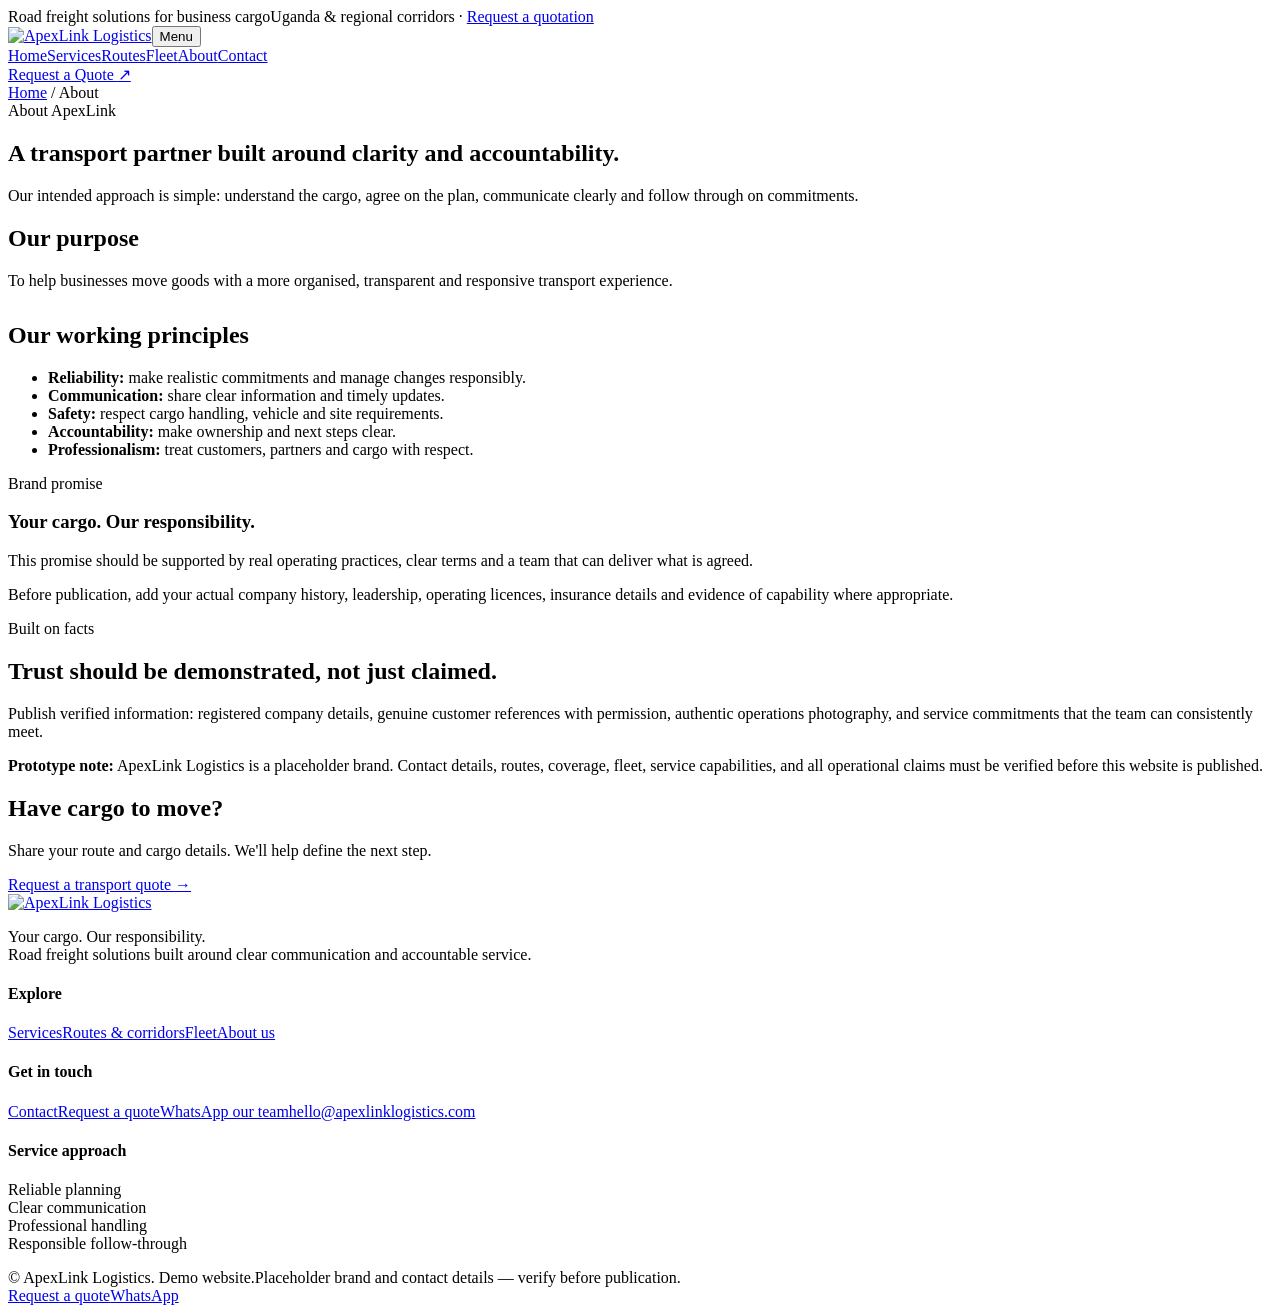
==== about.html @ e0ac4824 "Add files via upload" ====
<!doctype html><html lang="en"><head><meta charset="utf-8"><meta name="viewport" content="width=device-width, initial-scale=1"><meta name="description" content="Learn about the service principles and business approach behind ApexLink Logistics."><meta name="theme-color" content="#0b1930"><title>About Us | ApexLink Logistics</title><link rel="icon" href="assets/logo.svg" type="image/svg+xml"><link rel="stylesheet" href="styles.css"></head><body><div class="topbar"><div class="container"><span>Road freight solutions for business cargo</span><span class="topbar-right">Uganda &amp; regional corridors · <a href="contact.html">Request a quotation</a></span></div></div><div class="nav-wrap"><div class="container nav"><a href="index.html" aria-label="ApexLink Logistics home"><img class="logo" src="assets/logo.svg" alt="ApexLink Logistics"></a><button class="menu-toggle" aria-expanded="false" aria-label="Toggle navigation">Menu</button><nav class="nav-links" aria-label="Main navigation"><a class="" href="index.html">Home</a><a class="" href="services.html">Services</a><a class="" href="routes.html">Routes</a><a class="" href="fleet.html">Fleet</a><a class="active" href="about.html">About</a><a class="" href="contact.html">Contact</a></nav><div class="nav-actions"><a class="btn btn-primary" href="contact.html#quote">Request a Quote <span>↗</span></a></div></div></div><main><section class="page-hero"><div class="container"><div class="breadcrumbs"><a href="index.html">Home</a> / About</div><span class="eyebrow">About ApexLink</span><h1>A transport partner built around clarity and accountability.</h1><p>Our intended approach is simple: understand the cargo, agree on the plan, communicate clearly and follow through on commitments.</p></div></section><section class="section"><div class="container split"><div><h2>Our purpose</h2><p>To help businesses move goods with a more organised, transparent and responsive transport experience.</p><h2 style="margin-top:32px">Our working principles</h2><ul class="check-list"><li><strong>Reliability:</strong>&nbsp;make realistic commitments and manage changes responsibly.</li><li><strong>Communication:</strong>&nbsp;share clear information and timely updates.</li><li><strong>Safety:</strong>&nbsp;respect cargo handling, vehicle and site requirements.</li><li><strong>Accountability:</strong>&nbsp;make ownership and next steps clear.</li><li><strong>Professionalism:</strong>&nbsp;treat customers, partners and cargo with respect.</li></ul></div><div class="feature-panel"><span class="eyebrow">Brand promise</span><h3>Your cargo. Our responsibility.</h3><p>This promise should be supported by real operating practices, clear terms and a team that can deliver what is agreed.</p><p>Before publication, add your actual company history, leadership, operating licences, insurance details and evidence of capability where appropriate.</p></div></div></section><section class="section section-soft"><div class="container"><div class="section-head"><span class="eyebrow">Built on facts</span><h2>Trust should be demonstrated, not just claimed.</h2><p>Publish verified information: registered company details, genuine customer references with permission, authentic operations photography, and service commitments that the team can consistently meet.</p></div><div class="notice"><strong>Prototype note:</strong> ApexLink Logistics is a placeholder brand. Contact details, routes, coverage, fleet, service capabilities, and all operational claims must be verified before this website is published.</div></div></section></main><section class="cta-band"><div class="container"><div><h2>Have cargo to move?</h2><p>Share your route and cargo details. We'll help define the next step.</p></div><a class="btn" href="contact.html#quote">Request a transport quote <span>→</span></a></div></section><footer class="footer"><div class="container"><div class="footer-grid"><div><a href="index.html"><img class="logo" src="assets/logo.svg" alt="ApexLink Logistics"></a><p>Your cargo. Our responsibility.<br>Road freight solutions built around clear communication and accountable service.</p></div><div><h4>Explore</h4><div class="footer-links"><a href="services.html">Services</a><a href="routes.html">Routes &amp; corridors</a><a href="fleet.html">Fleet</a><a href="about.html">About us</a></div></div><div><h4>Get in touch</h4><div class="footer-links"><a href="contact.html">Contact</a><a href="contact.html#quote">Request a quote</a><a href="https://wa.me/256702773182" data-whatsapp>WhatsApp our team</a><a href="mailto:hello@apexlinklogistics.com">hello@apexlinklogistics.com</a></div></div><div><h4>Service approach</h4><p>Reliable planning<br>Clear communication<br>Professional handling<br>Responsible follow-through</p></div></div><div class="footer-bottom"><span>© <span data-year></span> ApexLink Logistics. Demo website.</span><span>Placeholder brand and contact details — verify before publication.</span></div></div></footer><div class="mobile-sticky"><a class="btn btn-dark" href="contact.html#quote">Request a quote</a><a class="btn btn-primary" data-whatsapp href="https://wa.me/256702773182">WhatsApp</a></div><script src="script.js"></script></body></html>
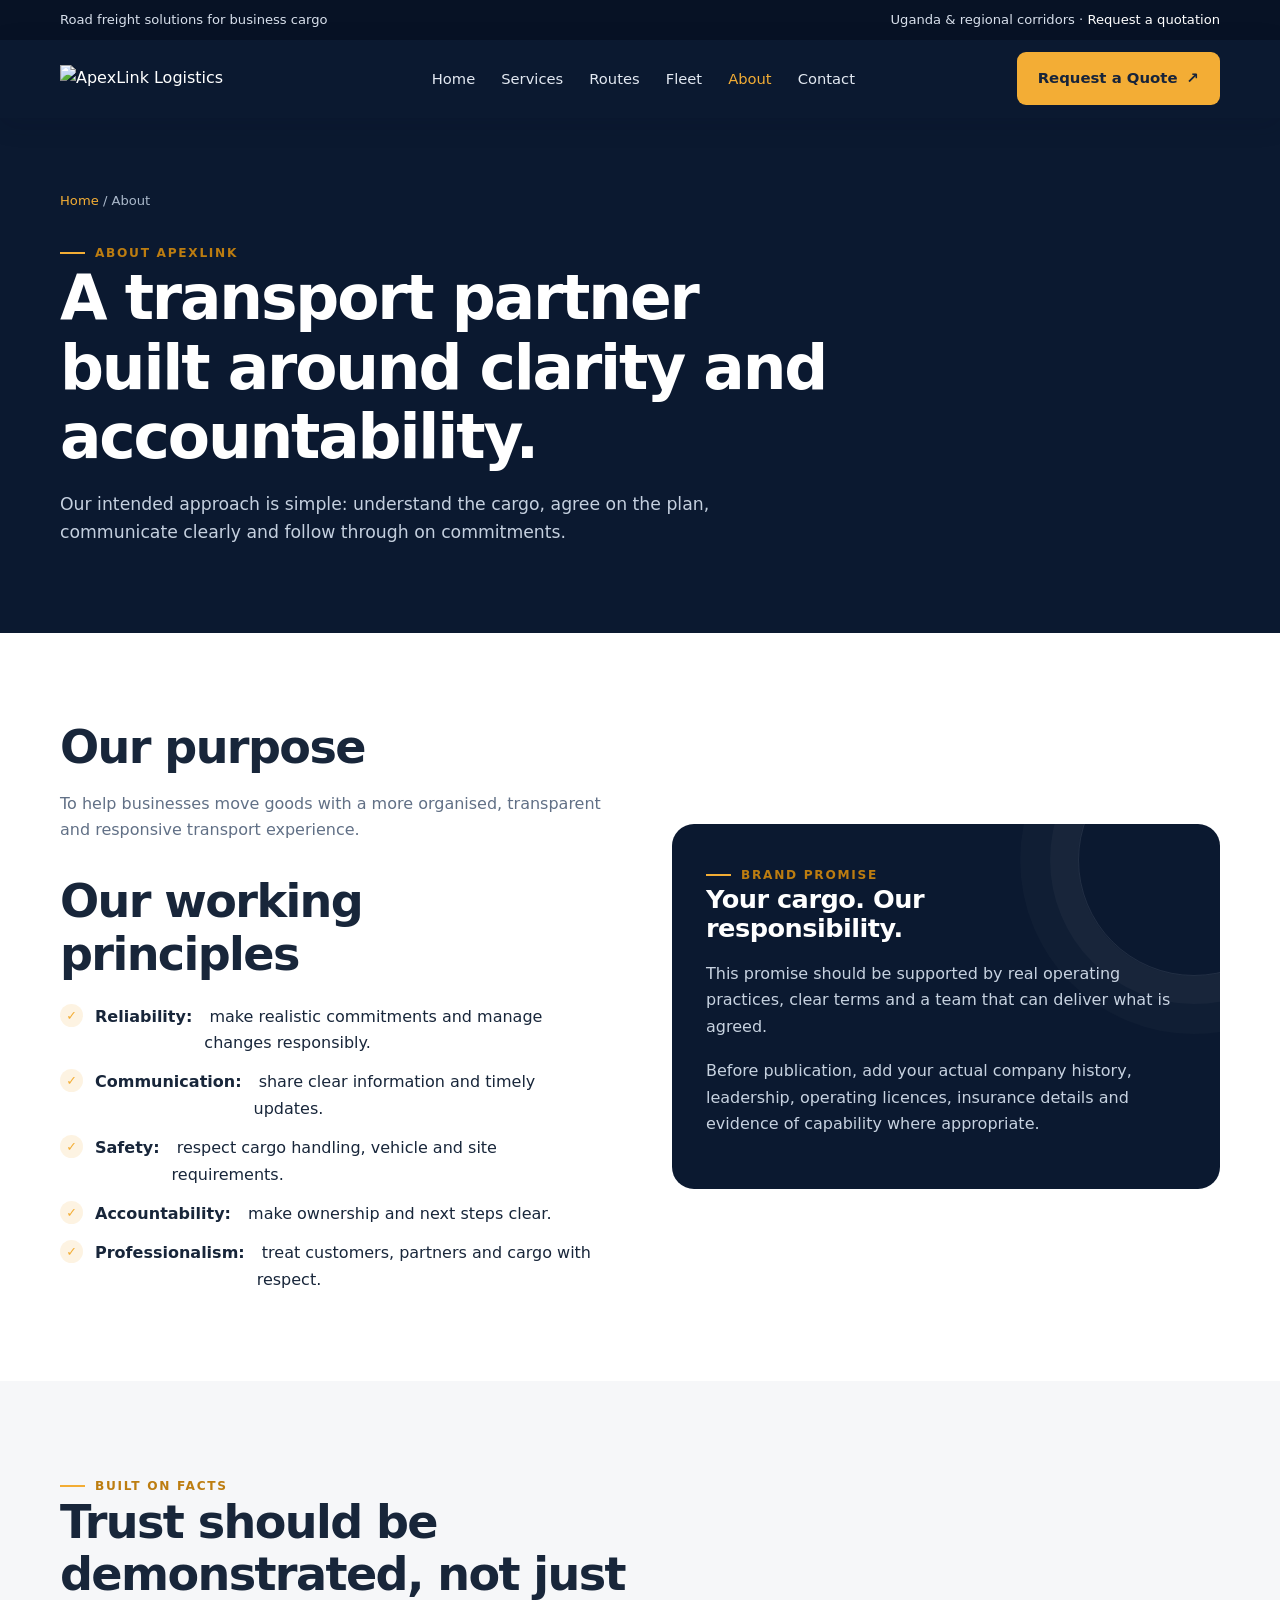
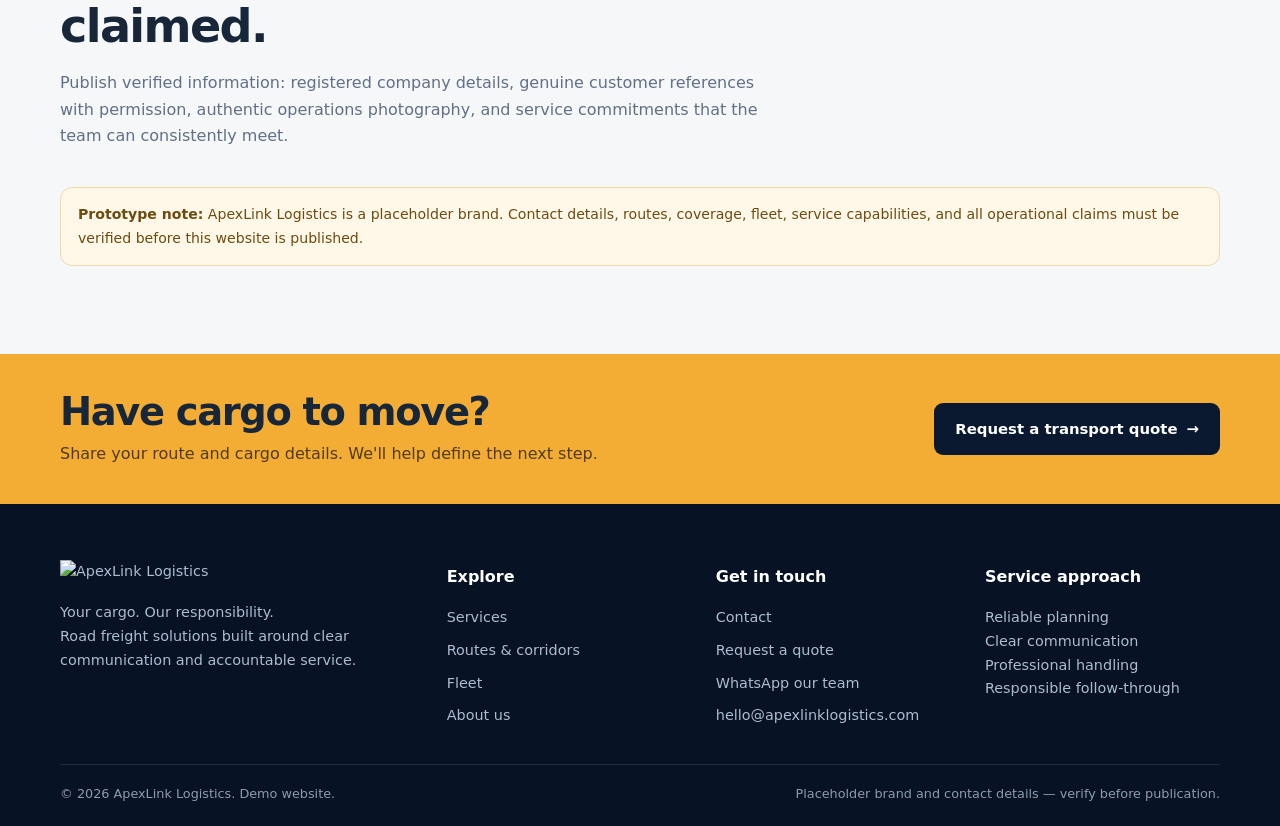
==== commit 387ef26b: "Add files via upload" ====
--- a/about.html
+++ b/about.html
@@ -1 +1 @@
-<!doctype html><html lang="en"><head><meta charset="utf-8"><meta name="viewport" content="width=device-width, initial-scale=1"><meta name="description" content="Learn about the service principles and business approach behind ApexLink Logistics."><meta name="theme-color" content="#0b1930"><title>About Us | ApexLink Logistics</title><link rel="icon" href="assets/logo.svg" type="image/svg+xml"><link rel="stylesheet" href="styles.css"></head><body><div class="topbar"><div class="container"><span>Road freight solutions for business cargo</span><span class="topbar-right">Uganda &amp; regional corridors · <a href="contact.html">Request a quotation</a></span></div></div><div class="nav-wrap"><div class="container nav"><a href="index.html" aria-label="ApexLink Logistics home"><img class="logo" src="assets/logo.svg" alt="ApexLink Logistics"></a><button class="menu-toggle" aria-expanded="false" aria-label="Toggle navigation">Menu</button><nav class="nav-links" aria-label="Main navigation"><a class="" href="index.html">Home</a><a class="" href="services.html">Services</a><a class="" href="routes.html">Routes</a><a class="" href="fleet.html">Fleet</a><a class="active" href="about.html">About</a><a class="" href="contact.html">Contact</a></nav><div class="nav-actions"><a class="btn btn-primary" href="contact.html#quote">Request a Quote <span>↗</span></a></div></div></div><main><section class="page-hero"><div class="container"><div class="breadcrumbs"><a href="index.html">Home</a> / About</div><span class="eyebrow">About ApexLink</span><h1>A transport partner built around clarity and accountability.</h1><p>Our intended approach is simple: understand the cargo, agree on the plan, communicate clearly and follow through on commitments.</p></div></section><section class="section"><div class="container split"><div><h2>Our purpose</h2><p>To help businesses move goods with a more organised, transparent and responsive transport experience.</p><h2 style="margin-top:32px">Our working principles</h2><ul class="check-list"><li><strong>Reliability:</strong>&nbsp;make realistic commitments and manage changes responsibly.</li><li><strong>Communication:</strong>&nbsp;share clear information and timely updates.</li><li><strong>Safety:</strong>&nbsp;respect cargo handling, vehicle and site requirements.</li><li><strong>Accountability:</strong>&nbsp;make ownership and next steps clear.</li><li><strong>Professionalism:</strong>&nbsp;treat customers, partners and cargo with respect.</li></ul></div><div class="feature-panel"><span class="eyebrow">Brand promise</span><h3>Your cargo. Our responsibility.</h3><p>This promise should be supported by real operating practices, clear terms and a team that can deliver what is agreed.</p><p>Before publication, add your actual company history, leadership, operating licences, insurance details and evidence of capability where appropriate.</p></div></div></section><section class="section section-soft"><div class="container"><div class="section-head"><span class="eyebrow">Built on facts</span><h2>Trust should be demonstrated, not just claimed.</h2><p>Publish verified information: registered company details, genuine customer references with permission, authentic operations photography, and service commitments that the team can consistently meet.</p></div><div class="notice"><strong>Prototype note:</strong> ApexLink Logistics is a placeholder brand. Contact details, routes, coverage, fleet, service capabilities, and all operational claims must be verified before this website is published.</div></div></section></main><section class="cta-band"><div class="container"><div><h2>Have cargo to move?</h2><p>Share your route and cargo details. We'll help define the next step.</p></div><a class="btn" href="contact.html#quote">Request a transport quote <span>→</span></a></div></section><footer class="footer"><div class="container"><div class="footer-grid"><div><a href="index.html"><img class="logo" src="assets/logo.svg" alt="ApexLink Logistics"></a><p>Your cargo. Our responsibility.<br>Road freight solutions built around clear communication and accountable service.</p></div><div><h4>Explore</h4><div class="footer-links"><a href="services.html">Services</a><a href="routes.html">Routes &amp; corridors</a><a href="fleet.html">Fleet</a><a href="about.html">About us</a></div></div><div><h4>Get in touch</h4><div class="footer-links"><a href="contact.html">Contact</a><a href="contact.html#quote">Request a quote</a><a href="https://wa.me/256702773182" data-whatsapp>WhatsApp our team</a><a href="mailto:hello@apexlinklogistics.com">hello@apexlinklogistics.com</a></div></div><div><h4>Service approach</h4><p>Reliable planning<br>Clear communication<br>Professional handling<br>Responsible follow-through</p></div></div><div class="footer-bottom"><span>© <span data-year></span> ApexLink Logistics. Demo website.</span><span>Placeholder brand and contact details — verify before publication.</span></div></div></footer><div class="mobile-sticky"><a class="btn btn-dark" href="contact.html#quote">Request a quote</a><a class="btn btn-primary" data-whatsapp href="https://wa.me/256702773182">WhatsApp</a></div><script src="script.js"></script></body></html>+<!doctype html><html lang="en"><head><meta charset="utf-8"><meta name="viewport" content="width=device-width, initial-scale=1"><meta name="description" content="Learn about the service principles and business approach behind ApexLink Logistics."><meta name="theme-color" content="#0b1930"><title>About Us | ApexLink Logistics</title><link rel="icon" href="assets/logo.svg" type="image/svg+xml"><link rel="stylesheet" href="styles.css"></head><body><div class="topbar"><div class="container"><span>Road freight solutions for business cargo</span><span class="topbar-right">Uganda &amp; regional corridors · <a href="contact.html">Request a quotation</a></span></div></div><div class="nav-wrap"><div class="container nav"><a href="index.html" aria-label="ApexLink Logistics home"><img class="logo" src="assets/logo.svg" alt="ApexLink Logistics"></a><button class="menu-toggle" aria-expanded="false" aria-label="Toggle navigation">Menu</button><nav class="nav-links" aria-label="Main navigation"><a class="" href="index.html">Home</a><a class="" href="services.html">Services</a><a class="" href="routes.html">Routes</a><a class="" href="fleet.html">Fleet</a><a class="active" href="about.html">About</a><a class="" href="contact.html">Contact</a></nav><div class="nav-actions"><a class="btn btn-primary" href="contact.html#quote">Request a Quote <span>↗</span></a></div></div></div><main><section class="page-hero"><div class="container"><div class="breadcrumbs"><a href="index.html">Home</a> / About</div><span class="eyebrow">About ApexLink</span><h1>A transport partner built around clarity and accountability.</h1><p>Our intended approach is simple: understand the cargo, agree on the plan, communicate clearly and follow through on commitments.</p></div></section><section class="section"><div class="container split"><div><h2>Our purpose</h2><p>To help businesses move goods with a more organised, transparent and responsive transport experience.</p><h2 style="margin-top:32px">Our working principles</h2><ul class="check-list"><li><strong>Reliability:</strong>&nbsp;make realistic commitments and manage changes responsibly.</li><li><strong>Communication:</strong>&nbsp;share clear information and timely updates.</li><li><strong>Safety:</strong>&nbsp;respect cargo handling, vehicle and site requirements.</li><li><strong>Accountability:</strong>&nbsp;make ownership and next steps clear.</li><li><strong>Professionalism:</strong>&nbsp;treat customers, partners and cargo with respect.</li></ul></div><div class="feature-panel"><span class="eyebrow">Brand promise</span><h3>Your cargo. Our responsibility.</h3><p>This promise should be supported by real operating practices, clear terms and a team that can deliver what is agreed.</p><p>Before publication, add your actual company history, leadership, operating licences, insurance details and evidence of capability where appropriate.</p></div></div></section><section class="section section-soft"><div class="container"><div class="section-head"><span class="eyebrow">Built on facts</span><h2>Trust should be demonstrated, not just claimed.</h2><p>Publish verified information: registered company details, genuine customer references with permission, authentic operations photography, and service commitments that the team can consistently meet.</p></div><div class="notice"><strong>Prototype note:</strong> ApexLink Logistics is a placeholder brand. Contact details, routes, coverage, fleet, service capabilities, and all operational claims must be verified before this website is published.</div></div></section></main><section class="cta-band"><div class="container"><div><h2>Have cargo to move?</h2><p>Share your route and cargo details. We'll help define the next step.</p></div><a class="btn" href="contact.html#quote">Request a transport quote <span>→</span></a></div></section><footer class="footer"><div class="container"><div class="footer-grid"><div><a href="index.html"><img class="logo" src="assets/logo.svg" alt="ApexLink Logistics"></a><p>Your cargo. Our responsibility.<br>Road freight solutions built around clear communication and accountable service.</p></div><div><h4>Explore</h4><div class="footer-links"><a href="services.html">Services</a><a href="routes.html">Routes &amp; corridors</a><a href="fleet.html">Fleet</a><a href="about.html">About us</a></div></div><div><h4>Get in touch</h4><div class="footer-links"><a href="contact.html">Contact</a><a href="contact.html#quote">Request a quote</a><a href="https://wa.me/256700000000" data-whatsapp>WhatsApp our team</a><a href="mailto:hello@apexlinklogistics.com">hello@apexlinklogistics.com</a></div></div><div><h4>Service approach</h4><p>Reliable planning<br>Clear communication<br>Professional handling<br>Responsible follow-through</p></div></div><div class="footer-bottom"><span>© <span data-year></span> ApexLink Logistics. Demo website.</span><span>Placeholder brand and contact details — verify before publication.</span></div></div></footer><div class="mobile-sticky"><a class="btn btn-dark" href="contact.html#quote">Request a quote</a><a class="btn btn-primary" data-whatsapp href="https://wa.me/256700000000">WhatsApp</a></div><script src="script.js"></script></body></html>
--- a/styles.css
+++ b/styles.css
@@ -0,0 +1,5 @@
+:root{--navy:#0b1930;--navy2:#132746;--ink:#18263a;--muted:#617086;--amber:#f3ad35;--cream:#f6f7f9;--white:#fff;--line:#e2e7ed;--green:#16805d;--radius:18px;--shadow:0 16px 44px rgba(11,25,48,.09)}
+*{box-sizing:border-box}html{scroll-behavior:smooth}body{margin:0;font-family:Inter,ui-sans-serif,system-ui,-apple-system,BlinkMacSystemFont,"Segoe UI",sans-serif;color:var(--ink);line-height:1.65;background:#fff}a{color:inherit;text-decoration:none}img{max-width:100%;display:block}button,input,select,textarea{font:inherit}.container{width:min(1160px,calc(100% - 40px));margin:auto}.topbar{background:#071225;color:#d8e0ec;font-size:.82rem}.topbar .container{display:flex;justify-content:space-between;gap:18px;padding:9px 0}.topbar a{color:#fff}.nav-wrap{background:var(--navy);color:#fff;position:sticky;top:0;z-index:20;box-shadow:0 6px 24px #07122522}.nav{display:flex;align-items:center;justify-content:space-between;min-height:78px;gap:20px}.logo{width:210px;flex-shrink:0}.nav-links{display:flex;align-items:center;gap:26px;font-size:.92rem;color:#e3e9f2}.nav-links a:hover,.nav-links a.active{color:var(--amber)}.nav-actions{display:flex;align-items:center;gap:12px}.menu-toggle{display:none;background:none;color:#fff;border:1px solid #526079;border-radius:10px;padding:8px 12px}.btn{display:inline-flex;align-items:center;justify-content:center;gap:9px;padding:13px 20px;border-radius:9px;border:1px solid transparent;font-weight:750;font-size:.93rem;cursor:pointer;transition:.2s}.btn-primary{background:var(--amber);color:#17243a}.btn-primary:hover{background:#ffc35b;transform:translateY(-1px)}.btn-outline{border-color:#ffffff70;color:#fff}.btn-outline:hover{background:#ffffff12}.btn-dark{background:var(--navy);color:#fff}.btn-dark:hover{background:var(--navy2)}.eyebrow{display:inline-flex;align-items:center;gap:10px;text-transform:uppercase;letter-spacing:.14em;font-size:.76rem;font-weight:800;color:#bd7d10}.eyebrow:before{content:"";height:2px;width:25px;background:var(--amber)}h1,h2,h3{line-height:1.13;letter-spacing:-.035em;margin:0 0 18px}h1{font-size:clamp(2.7rem,5.5vw,4.8rem);max-width:760px}h2{font-size:clamp(2rem,3.6vw,3.1rem)}h3{font-size:1.25rem;letter-spacing:-.02em}p{margin:0 0 18px;color:var(--muted)}.lead{font-size:1.14rem;max-width:650px}.hero{position:relative;overflow:hidden;background:var(--navy);color:#fff}.hero-grid{display:grid;grid-template-columns:1.04fr .96fr;align-items:center;gap:44px;min-height:590px;padding:72px 0}.hero h1{color:#fff}.hero p{color:#c6d0df}.hero .eyebrow{color:var(--amber)}.hero-copy{position:relative;z-index:2}.hero-actions{display:flex;flex-wrap:wrap;gap:12px;margin:28px 0 28px}.trust-row{display:flex;flex-wrap:wrap;gap:18px 24px;color:#dbe4f0;font-size:.86rem}.trust-row span:before{content:"✓";color:var(--amber);font-weight:900;margin-right:8px}.hero-visual{position:relative;min-height:410px;border-radius:24px;overflow:hidden;background:linear-gradient(140deg,#213b60,#0b1930);box-shadow:0 22px 60px #0004}.hero-visual:before{content:"";position:absolute;inset:0;background:linear-gradient(180deg,#07122500 30%,#071225a8 100%),radial-gradient(circle at 75% 18%,#f3ad3540,transparent 34%)}.hero-visual svg{position:absolute;inset:0;width:100%;height:100%}.visual-label{position:absolute;bottom:22px;left:22px;right:22px;background:#09172bd9;border:1px solid #ffffff2b;border-radius:14px;padding:16px 18px;backdrop-filter:blur(8px)}.visual-label strong{display:block;color:#fff}.visual-label small{color:#c8d3e2}.hero-stats{background:#fff;border-bottom:1px solid var(--line)}.stats-grid{display:grid;grid-template-columns:repeat(3,1fr);padding:25px 0}.stat{padding:8px 26px;border-right:1px solid var(--line)}.stat:first-child{padding-left:0}.stat:last-child{border:0}.stat strong{display:block;color:var(--navy);font-size:1.03rem}.stat span{color:var(--muted);font-size:.88rem}.section{padding:88px 0}.section-soft{background:var(--cream)}.section-dark{background:var(--navy);color:#fff}.section-dark p{color:#b9c5d5}.section-head{max-width:700px;margin-bottom:38px}.section-head.center{text-align:center;margin-left:auto;margin-right:auto}.section-head.center .eyebrow{justify-content:center}.cards{display:grid;grid-template-columns:repeat(3,1fr);gap:18px}.card{border:1px solid var(--line);border-radius:var(--radius);padding:28px;background:#fff;transition:.2s}.card:hover{transform:translateY(-4px);box-shadow:var(--shadow);border-color:#d3dbe5}.icon{width:48px;height:48px;border-radius:13px;background:#fff2d8;color:#9b6400;display:grid;place-items:center;font-size:1.4rem;margin-bottom:22px}.card p{font-size:.94rem}.text-link{font-weight:800;color:#9a650b;font-size:.91rem}.text-link span{margin-left:5px}.split{display:grid;grid-template-columns:1fr 1fr;gap:64px;align-items:center}.feature-panel{background:var(--navy);border-radius:22px;padding:34px;color:#fff;position:relative;overflow:hidden}.feature-panel:after{content:"";position:absolute;width:230px;height:230px;border:1px solid #ffffff18;border-radius:50%;right:-90px;top:-80px;box-shadow:0 0 0 28px #ffffff08,0 0 0 58px #ffffff05}.feature-panel h3{font-size:1.6rem;max-width:340px}.feature-panel p{color:#c7d2e0}.check-list{list-style:none;margin:24px 0 0;padding:0;display:grid;gap:13px}.check-list li{display:flex;gap:12px;color:inherit}.check-list li:before{content:"✓";flex-shrink:0;display:grid;place-items:center;width:23px;height:23px;background:#f3ad3525;color:var(--amber);border-radius:50%;font-size:.8rem;font-weight:900}.route-list{display:grid;grid-template-columns:repeat(5,1fr);gap:12px}.route{border:1px solid #ffffff24;border-radius:14px;padding:20px 16px;background:#ffffff08}.route .arrow{display:block;color:var(--amber);font-size:1.3rem;margin:12px 0}.route strong{display:block}.route small{color:#bac6d6}.cta-band{background:var(--amber);padding:36px 0}.cta-band .container{display:flex;justify-content:space-between;align-items:center;gap:24px}.cta-band h2{font-size:clamp(1.7rem,3vw,2.4rem);margin:0}.cta-band p{color:#513a15;margin:8px 0 0}.cta-band .btn{background:var(--navy);color:#fff;flex-shrink:0}.page-hero{background:var(--navy);color:#fff;padding:72px 0 68px}.page-hero h1{font-size:clamp(2.5rem,4.8vw,4rem);max-width:800px}.page-hero p{color:#c5d0df;max-width:680px;font-size:1.08rem}.breadcrumbs{font-size:.82rem;color:#aab8ca;margin-bottom:25px}.breadcrumbs a{color:var(--amber)}.two-col{display:grid;grid-template-columns:1.2fr .8fr;gap:42px;align-items:start}.form-card{background:#fff;border:1px solid var(--line);border-radius:20px;padding:28px;box-shadow:var(--shadow)}.form-card h2{font-size:1.7rem}.form-grid{display:grid;grid-template-columns:1fr 1fr;gap:16px}.field{display:flex;flex-direction:column;gap:7px}.field.full{grid-column:1/-1}.field label{font-size:.86rem;font-weight:750;color:var(--ink)}.field input,.field select,.field textarea{width:100%;border:1px solid #d5dde6;border-radius:9px;padding:12px 13px;background:#fff;color:var(--ink);outline:none}.field input:focus,.field select:focus,.field textarea:focus{border-color:#c58a22;box-shadow:0 0 0 3px #f3ad3525}.field textarea{min-height:110px;resize:vertical}.form-note{font-size:.8rem;margin:12px 0 0}.form-success{display:none;background:#e9f7f0;color:#14583f;padding:14px;border-radius:10px;margin-top:15px}.form-success.show{display:block}.contact-options{display:grid;gap:14px;margin-top:25px}.contact-item{display:flex;gap:14px;padding:18px;border:1px solid var(--line);border-radius:13px}.contact-item .icon{margin:0;flex-shrink:0}.contact-item strong{display:block}.contact-item span{font-size:.88rem;color:var(--muted);overflow-wrap:anywhere}.steps{display:grid;grid-template-columns:repeat(4,1fr);gap:16px;counter-reset:step}.step{border-top:3px solid var(--amber);padding:22px 18px;background:#fff;border-radius:0 0 14px 14px}.step:before{counter-increment:step;content:"0" counter(step);display:block;color:#bd7d10;font-weight:900;font-size:.82rem;margin-bottom:14px}.step p{font-size:.9rem}.faq{max-width:820px;margin:auto}.faq details{padding:20px 0;border-bottom:1px solid var(--line)}.faq summary{cursor:pointer;font-weight:800;color:var(--ink)}.faq details p{margin:13px 0 0}.footer{background:#071225;color:#d9e2ed;padding:56px 0 22px}.footer-grid{display:grid;grid-template-columns:1.5fr 1fr 1fr 1fr;gap:34px}.footer .logo{margin-bottom:18px}.footer p,.footer a{color:#aebbd0;font-size:.9rem}.footer h4{color:#fff;margin:4px 0 16px}.footer-links{display:grid;gap:9px}.footer a:hover{color:var(--amber)}.footer-bottom{border-top:1px solid #ffffff1c;margin-top:36px;padding-top:18px;display:flex;justify-content:space-between;gap:18px;font-size:.8rem;color:#8d9bb0}.notice{background:#fff7e8;border:1px solid #f1d8a4;padding:15px 17px;border-radius:12px;color:#6c4b10;font-size:.88rem}.badge{display:inline-block;padding:6px 10px;border-radius:99px;background:#fff0d2;color:#885700;font-weight:800;font-size:.78rem}.mobile-sticky{display:none}
+@media(max-width:960px){.nav-links{gap:15px}.nav-links a{font-size:.86rem}.nav-actions .btn{padding:11px 13px}.hero-grid{gap:26px}.hero-visual{min-height:350px}.route-list{grid-template-columns:repeat(3,1fr)}.footer-grid{grid-template-columns:1.4fr 1fr 1fr}.footer-grid>div:last-child{display:none}}
+@media(max-width:760px){.container{width:min(100% - 32px,600px)}.topbar .container{justify-content:center;text-align:center}.topbar .topbar-right{display:none}.nav{min-height:70px}.logo{width:185px}.menu-toggle{display:block}.nav-links{display:none;position:absolute;left:0;right:0;top:70px;background:var(--navy);padding:14px 22px 22px;flex-direction:column;align-items:stretch;gap:0;border-top:1px solid #ffffff20}.nav-links.open{display:flex}.nav-links a{padding:12px 0;border-bottom:1px solid #ffffff15;font-size:.98rem}.nav-actions .btn{display:none}.hero-grid{grid-template-columns:1fr;padding:58px 0 44px;min-height:0}.hero-visual{min-height:290px}.hero h1{font-size:clamp(2.65rem,12vw,4rem)}.stats-grid{grid-template-columns:1fr;gap:0;padding:8px 0}.stat,.stat:first-child{padding:15px 0;border-right:0;border-bottom:1px solid var(--line)}.stat:last-child{border:0}.section{padding:64px 0}.cards{grid-template-columns:1fr}.split,.two-col{grid-template-columns:1fr;gap:28px}.route-list{grid-template-columns:1fr 1fr}.cta-band .container{align-items:flex-start;flex-direction:column}.steps{grid-template-columns:1fr 1fr}.form-grid{grid-template-columns:1fr}.field.full{grid-column:auto}.form-card{padding:21px}.footer-grid{grid-template-columns:1fr 1fr;gap:28px}.footer-grid>div:first-child{grid-column:1/-1}.footer-grid>div:last-child{display:block}.footer-bottom{flex-direction:column;gap:8px}.mobile-sticky{display:flex;position:fixed;z-index:19;bottom:0;left:0;right:0;padding:9px 12px;background:#fff;border-top:1px solid var(--line);gap:9px;box-shadow:0 -5px 22px #0b193014}.mobile-sticky .btn{flex:1;padding:11px 8px;font-size:.85rem}.footer{padding-bottom:88px}.page-hero{padding:54px 0}.page-hero h1{font-size:2.8rem}}
+@media(max-width:390px){.route-list{grid-template-columns:1fr}.hero-actions .btn{width:100%}.trust-row{display:grid;gap:9px}.steps{grid-template-columns:1fr}}
